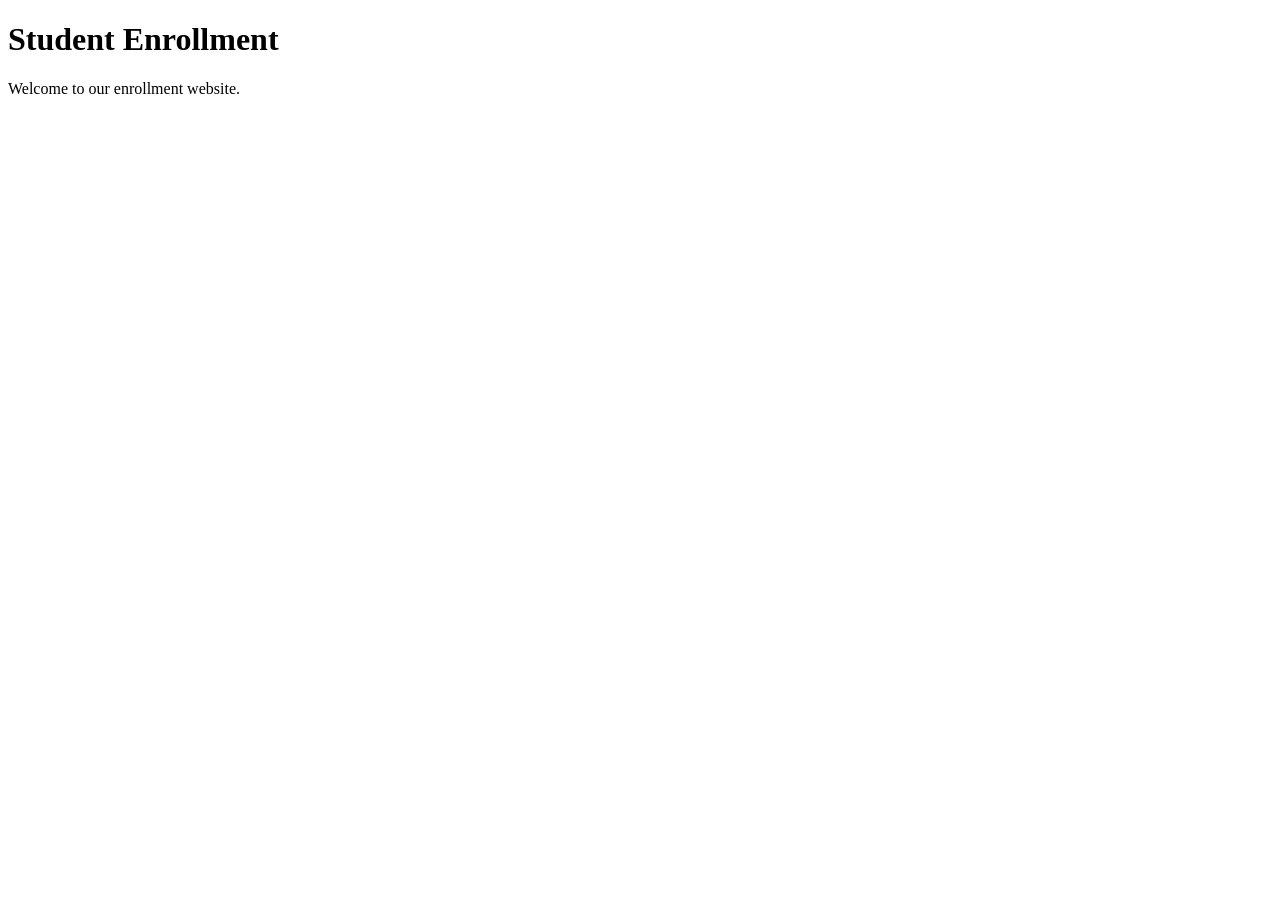
==== index.html @ 8477e310 "Add basic webpage" ====
<!DOCTYPE html>
<html lang="en">
<head>
    <meta charset="UTF-8">
    <meta name="viewport" content="width=device-width, initial-scale=1.0">
    <title>Student Enrollment</title>
</head>
<body>
    <h1>Student Enrollment</h1>
    <p>Welcome to our enrollment website.</p>
</body>
</html>
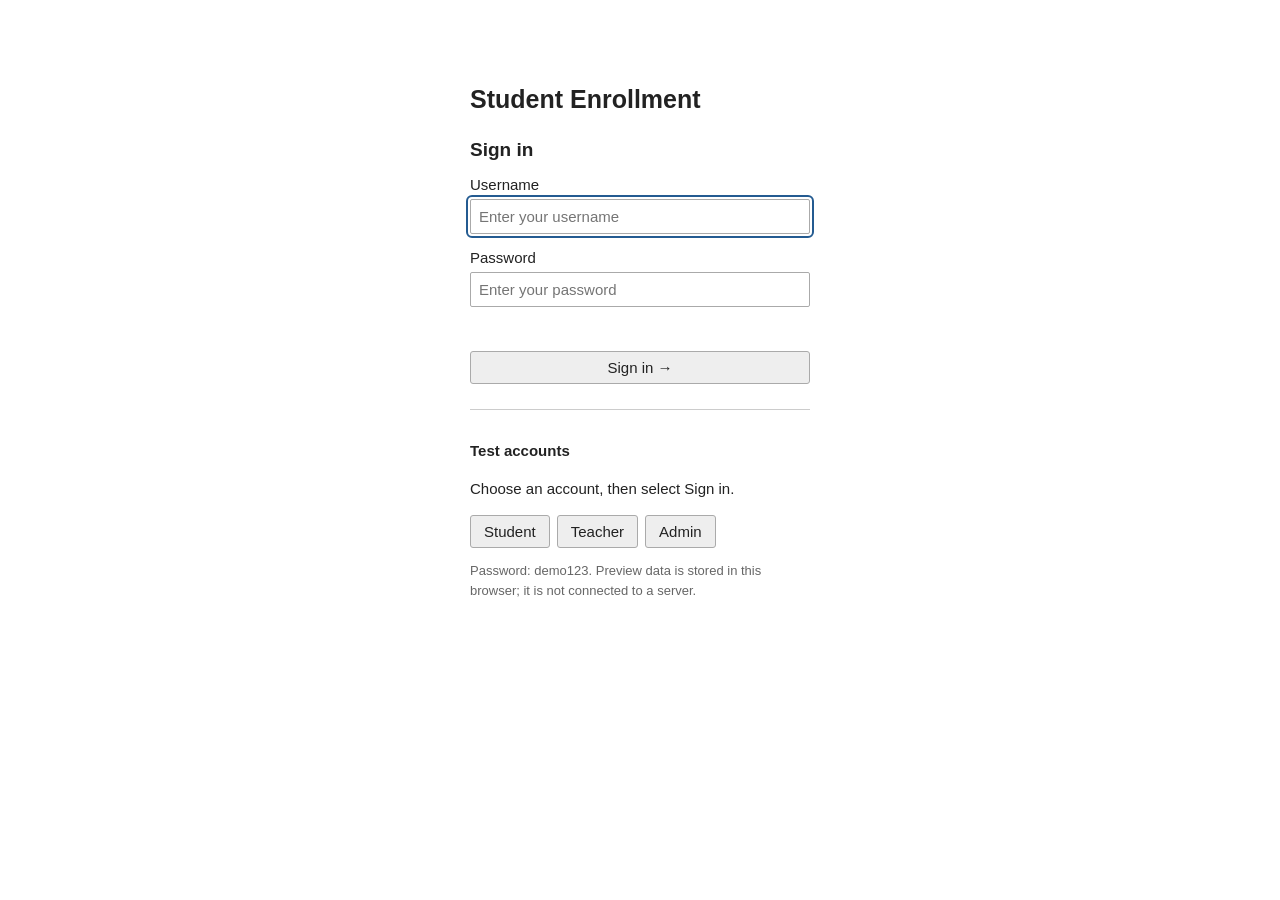
==== commit 353787dc: "Add student and teacher frontend with API integration" ====
--- a/index.html
+++ b/index.html
@@ -1,12 +1,61 @@
 <!DOCTYPE html>
 <html lang="en">
 <head>
-    <meta charset="UTF-8">
-    <meta name="viewport" content="width=device-width, initial-scale=1.0">
-    <title>Student Enrollment</title>
+  <meta charset="UTF-8">
+  <meta name="viewport" content="width=device-width, initial-scale=1.0">
+  <meta name="description" content="ACME University student and teacher enrollment portal.">
+  <title>ACME University | Enrollment</title>
+  <link rel="stylesheet" href="style.css">
+  <script src="config.js" defer></script>
+  <script src="mock-data.js" defer></script> <!-- delete when api connected -->
+  <script src="mock-api.js" defer></script> <!-- delete when api connected -->
+  <script src="api.js" defer></script>
+  <script src="app.js" defer></script>
 </head>
 <body>
-    <h1>Student Enrollment</h1>
-    <p>Welcome to our enrollment website.</p>
+  <section id="login-view" class="login-layout">
+    <main class="login-panel">
+      <div class="login-card">
+        <h1>Student Enrollment</h1>
+        <h2>Sign in</h2>
+        <form id="login-form">
+          <label for="username">Username</label>
+          <input id="username" name="username" autocomplete="username" required maxlength="100" placeholder="Enter your username">
+          <label for="password">Password</label>
+          <input id="password" name="password" type="password" autocomplete="current-password" required placeholder="Enter your password">
+          <p id="login-error" class="error" role="alert"></p>
+          <button id="login-button" class="primary wide" type="submit" disabled>Checking session…</button>
+        </form>
+        <div id="demo-box" class="demo-box" hidden>
+          <p class="small-title">Test accounts</p>
+          <p>Choose an account, then select Sign in.</p>
+          <div class="demo-buttons">
+            <button type="button" data-demo="mindy">Student</button>
+            <button type="button" data-demo="ahepworth">Teacher</button>
+            <button type="button" data-demo="admin">Admin</button>
+          </div>
+          <p class="demo-note">Password: demo123. Preview data is stored in this browser; it is not connected to a server.</p>
+        </div>
+        <noscript><p class="error">Enable JavaScript to use this portal.</p></noscript>
+      </div>
+    </main>
+  </section>
+
+  <div id="portal-view" class="portal-layout" hidden>
+    <aside class="sidebar">
+      <a class="brand" href="index.html">Student Enrollment</a>
+      <nav id="navigation" aria-label="Main navigation"></nav>
+      <div class="sidebar-bottom">
+        <div class="profile"><span id="avatar" hidden></span><div><strong id="profile-name"></strong> <span id="profile-role"></span></div></div>
+        <button id="logout-button" class="logout" type="button">Sign out</button>
+      </div>
+    </aside>
+    <div class="workspace">
+      <header class="topbar"><span id="breadcrumb"></span><span id="connection-label" class="topbar-tag"></span></header>
+      <main id="main-content" class="content" tabindex="-1"></main>
+      <footer class="workspace-footer">ACME University <span id="storage-note"></span></footer>
+    </div>
+  </div>
+  <div id="toast" class="toast" role="status" aria-live="polite" hidden></div>
 </body>
 </html>
--- a/style.css
+++ b/style.css
@@ -0,0 +1,265 @@
+* { box-sizing: border-box; }
+body { 
+  margin: 0; 
+  background: white; 
+  color: #222; 
+  font: 15px Arial, sans-serif; 
+}
+[hidden] { display: none !important; }
+h1 { 
+  font-size: 25px; 
+  margin: 0 0 14px; 
+}
+h2 { 
+  font-size: 19px; 
+  margin: 0 0 12px; 
+}
+p { 
+  line-height: 1.5; 
+}
+a { 
+  color: #245b91; 
+}
+button, input { 
+  font: inherit; 
+}
+button, .admin-link { 
+  padding: 7px 13px; 
+  border: 1px solid #aaa; 
+  border-radius: 3px; 
+  background: #eee; 
+  color: #222; 
+  cursor: pointer; 
+}
+button:hover:not(:disabled) { 
+  background: #ddd; 
+}
+button:disabled { 
+  cursor: default; 
+  color: #888; 
+}
+button:focus-visible, a:focus-visible, input:focus-visible { 
+  outline: 2px solid #245b91; 
+  outline-offset: 2px; 
+}
+input { 
+  border: 1px solid #aaa; 
+  border-radius: 2px; 
+  padding: 8px; 
+}
+label { 
+  display: block; 
+  margin: 15px 0 6px; 
+}
+.muted, .info-note, .demo-note { 
+  color: #666; 
+  font-size: 13px; 
+}
+.login-panel { 
+  max-width: 380px; 
+  margin: 65px auto; 
+  padding: 20px; 
+}
+.login-card input { width: 100%; }
+.login-card h2 { margin-top: 25px; }
+.wide { width: 100%; }
+.error { 
+  color: #a12828; 
+  min-height: 18px; 
+  font-size: 13px; 
+}
+.demo-box { 
+  border-top: 1px solid #ccc; 
+  margin-top: 25px; 
+  padding-top: 15px; 
+}
+.small-title { 
+  font-weight: bold; 
+}
+.demo-buttons { 
+  display: flex; 
+  flex-wrap: wrap; 
+  gap: 7px; 
+}
+.portal-layout { 
+  max-width: 1100px; 
+  margin: 0 auto; 
+  padding: 20px; 
+}
+.sidebar { 
+  border-bottom: 1px solid #aaa; 
+  padding-bottom: 16px; 
+}
+.brand { 
+  display: block; 
+  margin-bottom: 18px; 
+  font-size: 23px; 
+  font-weight: bold; 
+  text-decoration: none; 
+  color: #222; 
+}
+nav { 
+  display: flex; 
+  flex-wrap: wrap; 
+  gap: 8px; 
+}
+nav button.active { 
+  background: #dbe7f3; 
+  border-color: #55799e; 
+}
+.sidebar-bottom { 
+  display: flex; 
+  align-items: center; 
+  justify-content: space-between; 
+  gap: 15px; 
+  margin-top: 15px; 
+}
+.profile span { 
+  font-size: 13px; 
+  color: #666; 
+  margin-left: 7px; 
+}
+.topbar { 
+  display: flex; 
+  justify-content: space-between; 
+  padding: 15px 0; 
+  color: #666; 
+  font-size: 13px; 
+}
+.content { 
+  padding: 20px 0; 
+}
+.page-heading { 
+  display: flex; 
+  justify-content: space-between; 
+  align-items: flex-start; 
+  gap: 15px; 
+  margin-bottom: 20px; 
+}
+.page-heading p { 
+  color: #666; 
+  margin: 0; 
+}
+.table-toolbar { 
+  display: flex; 
+  justify-content: space-between; 
+  align-items: center; 
+  gap: 15px; 
+  margin: 20px 0 12px; 
+}
+.table-toolbar p { 
+  font-size: 13px; 
+  color: #666; 
+  margin: 5px 0 0; 
+}
+.search { 
+  width: 230px; 
+}
+.table-scroll { 
+  overflow-x: auto; 
+}
+table { 
+  width: 100%; 
+  border-collapse: collapse; 
+  text-align: left; 
+}
+th, td { 
+  border: 1px solid #bbb; 
+  padding: 12px; 
+}
+th { 
+  background: #eee; 
+  font-weight: bold; 
+  white-space: nowrap; 
+}
+td { 
+  font-size: 14px; 
+}
+.time-cell { 
+  white-space: nowrap; 
+}
+.grade-form { 
+  display: flex; 
+  gap: 7px; 
+  align-items: center; 
+}
+.grade-form input { 
+  width: 80px; 
+}
+.badge { 
+  color: #555; 
+  font-size: 13px; 
+}
+.empty { 
+  text-align: center; 
+  padding: 25px; 
+  color: #666; 
+}
+.error-panel { 
+  border: 1px solid #c88; 
+  background: #fff6f6; 
+  padding: 15px; 
+  margin-bottom: 15px; 
+  color: #922; 
+}
+.error-panel p { 
+  margin-top: 0; 
+}
+.loading-state { 
+  padding: 25px 0; 
+  color: #666; 
+}
+.page-controls { 
+  display: flex; 
+  gap: 15px; 
+  align-items: center; 
+  margin-top: 18px; 
+  font-size: 13px; 
+}
+.workspace-footer { 
+  border-top: 1px solid #ccc; 
+  margin-top: 25px; 
+  padding: 15px 0; 
+  font-size: 12px; 
+  color: #777; 
+  display: flex; 
+  justify-content: space-between; 
+  gap: 15px; 
+}
+.toast { 
+  position: fixed; 
+  bottom: 20px; 
+  left: 50%; 
+  transform: translateX(-50%); 
+  max-width: 90vw; 
+  border: 1px solid #aaa; 
+  background: #f1f1f1; 
+  padding: 12px 18px; 
+  font-size: 14px; 
+}
+.handoff-card { 
+  border: 1px solid #bbb; 
+  padding: 20px; 
+}
+.admin-link { 
+  display: inline-block; 
+  text-decoration: none; 
+}
+.sr-only { 
+  position: absolute; 
+  width: 1px; 
+  height: 1px; 
+  padding: 0; 
+  margin: -1px; 
+  overflow: hidden; 
+  clip: rect(0,0,0,0); 
+  white-space: nowrap; 
+  border: 0; 
+}
+@media (max-width: 600px) {
+  .portal-layout { padding: 15px; }
+  .login-panel { margin-top: 25px; }
+  .page-heading, .table-toolbar, .workspace-footer { flex-direction: column; }
+  .search { width: 100%; }
+  th, td { padding: 9px; }
+}
